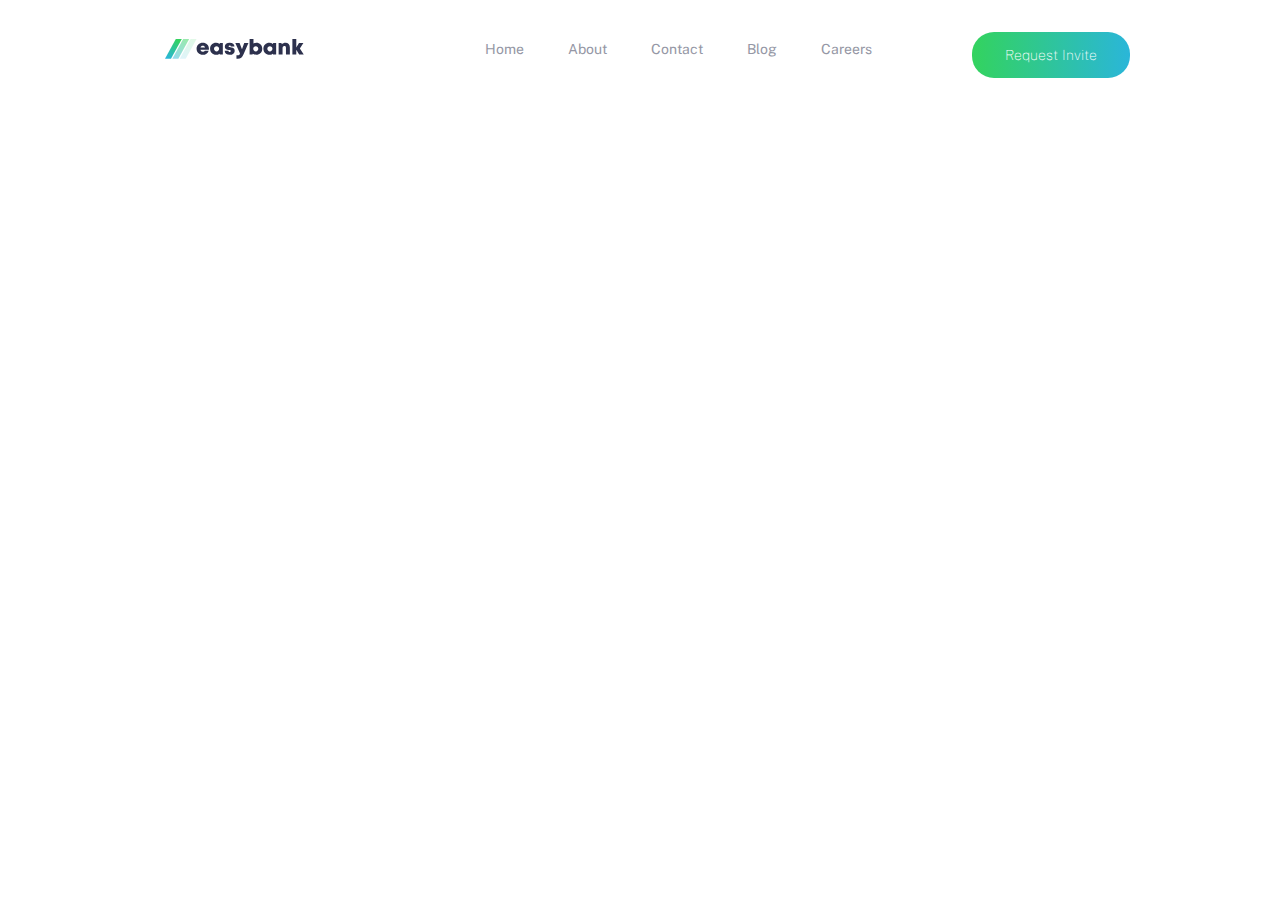
==== Solotion/html/request_invate.html @ 1f6808a9 "add invate page and put header in js component" ====
<!DOCTYPE html>
<html>
    <head>
        <link rel="stylesheet" type="text/css" href="../css/navbar.css">
        <link rel="stylesheet" type="text/css" href="../css/first-section.css">
        <link rel="stylesheet" type="text/css" href="../css/second-section.css">
        <link rel="stylesheet" type="text/css" href="../css/third-section.css">
        <link rel="stylesheet" type="text/css" href="../css/footer.css">
        <meta name="viewport" content="width=device-width, initial-scale=1.0">
        <script src="../components/header.js" type="text/javascript" defer></script>

        <link rel="preconnect" href="https://fonts.googleapis.com">
        <link rel="preconnect" href="https://fonts.gstatic.com" crossorigin>
        <link href="https://fonts.googleapis.com/css2?family=Public+Sans:wght@300&display=swap" rel="stylesheet">
    </head>

<body>
    <header-component></header-component>
</body>
---- Solotion/css/navbar.css ----
*{transition:all 0.3s ease-in-out;}

body{
    margin: 0;
}


.button{
    border-radius: 22px;
    float: right;
    margin-top: 8px;
    margin-right: 150px;
    padding: 15px 33px;
	border: none;
	text-decoration: none;
    font-family: 'Public Sans', sans-serif;
	font-size: 14px;
    font-weight: 100;
	color: #FFFFFF;
	background: linear-gradient(to right, #33D35E, #2AB6D9);
}


button:hover {
    opacity: 40%;
}
---- Solotion/css/first-section.css ----
body{
    width: 100%;
    margin: 0;
    font-family: 'Public Sans', sans-serif;

}

.digital-marketing{
    padding: 20px 40px 40px;
    background-color: #FAFAFA;
    width: 100%;
    height: 666px;
    position: relative;
}

.content{
    margin-top: 200px;
    margin-left: 100px;
    display: inline-block;
    width: 450px;
}

.digital-marketing .content #title{
    margin-top: 0;
    font-size: 56px;
    font-weight: 100;
    line-height: 1.143;
    color: #2D314D;
}
p{
    line-height: 1.556;
    font-size: 18px;
    font-weight: 400;
    color: #9597A5;
}
.nav-button.first-section{
    float: left;
}
.digital-marketing .image-mockups {
    position: absolute;
    top: -140px;
    left: 1000px;
    z-index: 2;
}

.digital-marketing .bg-intro-desktop{
    position: absolute;
    top: -250px;
    left: 700px;
    z-index: 1;
    
}
---- Solotion/css/second-section.css ----
.why-us{
    
    background-color: #F4F5F7;
    width: 100%;
    height: 676px;
    position: relative;
}
.why-us .why-us-content{
    margin-left: 165px;
    width: 635px;
    margin-top: 96px;
    display: inline-block;
}

.section-title{
    font-weight: 100;
    font-size: 40px;
    line-height: 1.6;
    color: #2D314D;
}
.grid-container {
    margin-left: 125px;
    width:100%;
}
.grid-container>div {
    padding: 30px;
    margin-bottom: 94px;
    width: 255px;
    height: 278px;
    vertical-align: top;
    display: inline-block;
    *display: inline;
    zoom: 1;
   
}
span {
    display: inline-block;
    font-size: 0;
    line-height: 0
}
h3{
    font-weight: 100;
    font-size: 24px;
    line-height: 1.6;
    color: #2D314D;
}
---- Solotion/css/third-section.css ----
.last-articles{
    background-color: #FAFAFA;
    width: 100%;
    height: 750px;
    position: relative;
}
.last-articles .last-articles-content{
    margin-left: 165px;
    width: 635px;
    margin-top: 80px;
    display: inline-block;
}
#container {
    margin-left: 165px;
    width:100%;
}
#container>div {
    padding: 30px;
    width: 255px;
    height: 395px;
    vertical-align: top;
    display: inline-block;
    *display: inline;
    zoom: 1;
   
}
span {
    display: inline-block;
    font-size: 0;
    line-height: 0
}

#container .image-content{
    box-sizing: border-box;
    background-color: #FFFFFF;
    
}

#container .article-creator{
    font-size: 10px;
    font-weight: 400;
    line-height: 1.8;
    color: #9597A5;
    margin: 0px 0 0 24px;
    padding: 0;
   
}
#container .article-title{
    padding: 0 24px 0 24px;
    font-size: 16px;
    font-weight: 100;
    line-height: 1.25;
    color: #2D314D;
}

#container .article-title:hover{
    color: #30C88F;
}

#container .article-description{
    padding: 0 24px 24px 24px;
    font-size: 13px;
    font-weight: 400;
    line-height: 1.38;
    color: #9597A5;
}
#container img{
    width: 100%;
    height: 200px;
    display: block;
    border-radius: 5px 5px 0 0;
}
---- Solotion/css/footer.css ----
.footer-section{
    background-color: #2D314D;
    width: 100%;
    height: 300px;
    text-align: justify;
    position: absolute;
    color: #FFFFFF;
}

.footer-section>div{
    padding: 70px;
    vertical-align: top;
    display: inline-block;
    *display: inline;
    zoom: 1;
}

.footer-section ul{
    list-style:none;
    font-weight: 400;
    color: #FFFFFF;
    font-size: 15px;
    line-height: 1.733;
    position: relative;

}

.footer-section ul li{
    padding: 7px;
}
.footer-section ul li:hover{
    color: #30C88F;
}

#social-container{
    text-align: justify;
    width:100%;
    position: relative;
    top: 60px;

}

#social-container>div{
    padding: 5px;
    display: inline-block;
    *display: inline;
    zoom: 1;
}


span {
    display: inline-block;
    font-size: 0;
    line-height: 0
}

.copyright a{
    text-align: justify;
    width:100%;
    color: #FFFFFF;
    font-size:13px;
    position: relative;
    top: 60px;
    right: -165px;


}

.footer-section .logo{
    position: relative;
    left: -165px;
}

.footer-section button{
    position: relative;
    right: -160px;
}
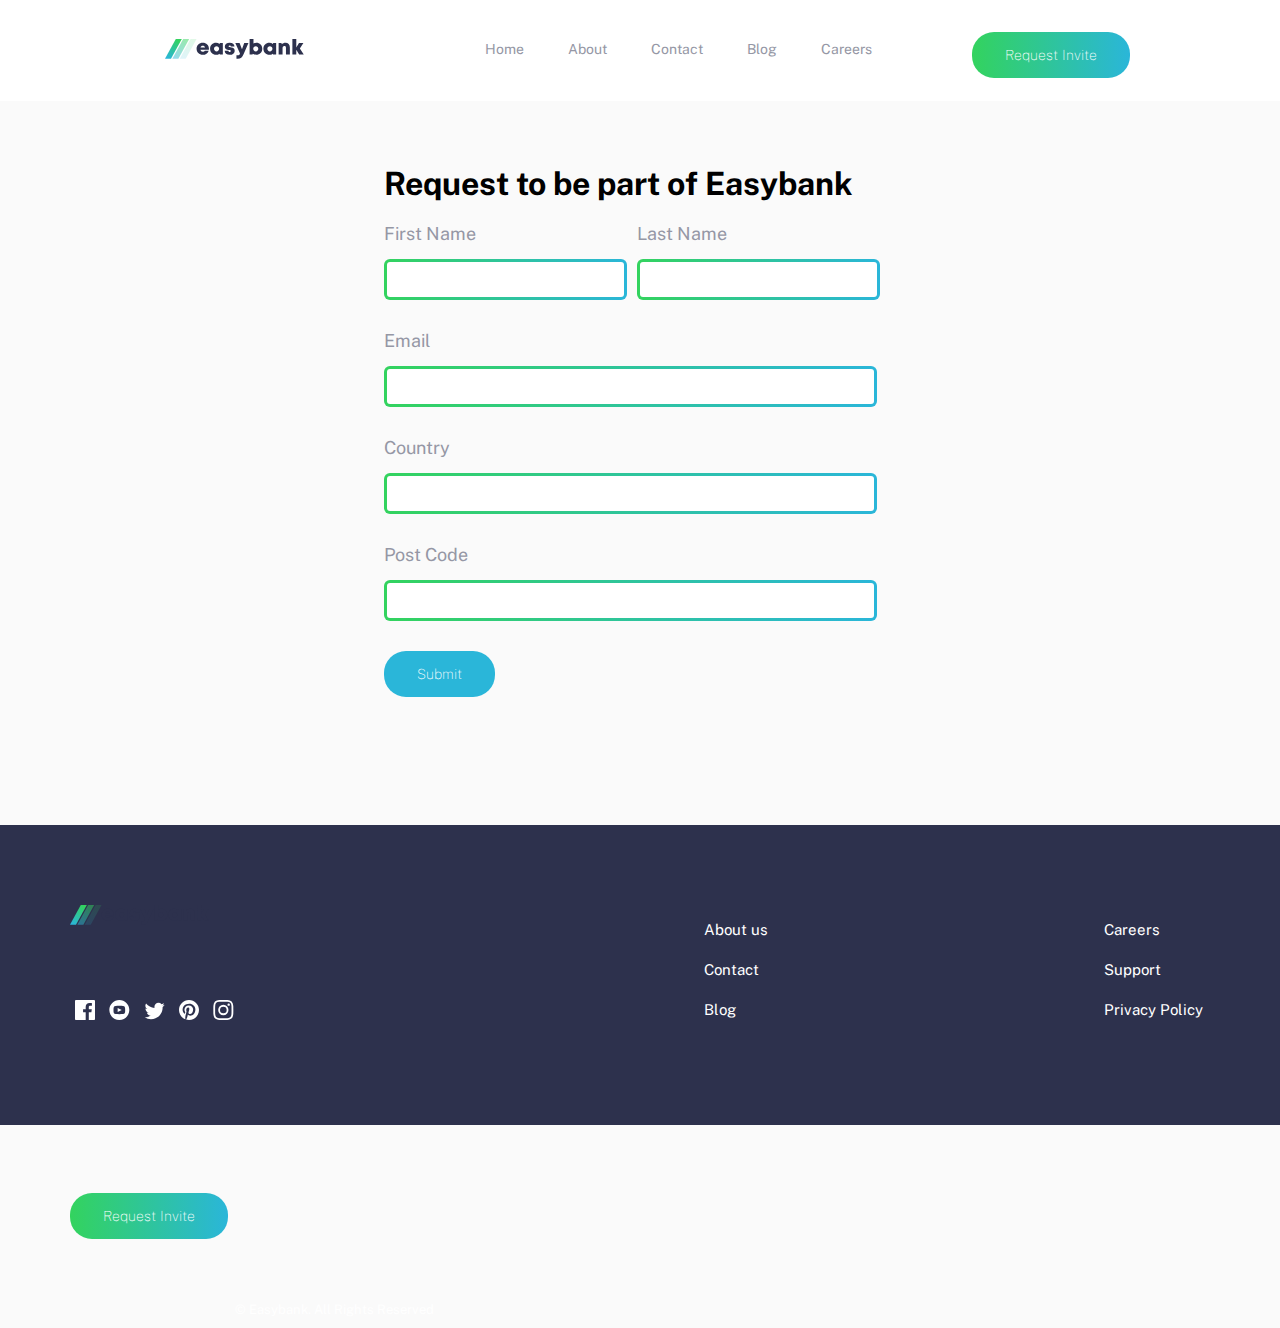
==== commit b9daf118: "add request invite form" ====
--- a/Solotion/html/request_invate.html
+++ b/Solotion/html/request_invate.html
@@ -8,6 +8,9 @@
         <link rel="stylesheet" type="text/css" href="../css/footer.css">
         <meta name="viewport" content="width=device-width, initial-scale=1.0">
         <script src="../components/header.js" type="text/javascript" defer></script>
+        <link rel="stylesheet" type="text/css" href="../css/request_invite.css">
+        <script src="../components/footer.js" type="text/javascript" defer></script>
+
 
         <link rel="preconnect" href="https://fonts.googleapis.com">
         <link rel="preconnect" href="https://fonts.gstatic.com" crossorigin>
@@ -16,4 +19,31 @@
 
 <body>
     <header-component></header-component>
+    <div class="container">
+        <h1 id = "request-title">Request to be part of Easybank</h1>
+        <form class = "inline-form">
+            <div  style="float:left;">
+                <label class="fName" for="First_Name">First Name</label>
+                <input name="first_name" id="First_Name" type="text"/>
+            </div>
+            <div  style="float:left;">
+                <label class="lName" for="Name">Last Name</label>
+                <input  name="last_name" id="Last_Name" type="text">
+            </div>
+
+            <br style="clear:both;" />
+
+            <label for="email"> Email</label>
+            <input name="email" id="email" type="email"/>
+
+            <label for="country"> Country</label>
+            <input name="country" id="country" type="text"/>
+
+            <label for="post-code"> Post Code</label>
+            <input name="post-code" id="post-code" type="text"/>
+        </form>
+        <input class="button-request"type=button onClick="alert(message)"
+        value='Submit'>
+    </div>
+    <footer-component></footer-component>
 </body>
--- a/Solotion/css/first-section.css
+++ b/Solotion/css/first-section.css
@@ -2,7 +2,6 @@
     width: 100%;
     margin: 0;
     font-family: 'Public Sans', sans-serif;
-
 }
 
 .digital-marketing{
--- a/Solotion/css/request_invite.css
+++ b/Solotion/css/request_invite.css
@@ -0,0 +1,64 @@
+* {box-sizing: border-box;}
+body{
+    background-color: #FAFAFA;
+}
+
+.container{    
+    margin: 5% 0 10% 30%;
+}
+
+.request-title{
+
+    font-size: 56px;
+    font-weight: 100;
+    line-height: 1.143;
+    color: #2D314D;
+}
+
+.inline-form input{
+    margin: 15px 10px 30px 0;
+    padding: 10px 30px;
+    background-color: #fff;
+    border: double 3px transparent;
+    border-radius: 6px;
+    background-image: linear-gradient(white, white), 
+                    linear-gradient(to right, #33D35E, #2AB6D9);
+    background-origin: border-box;
+    background-clip: padding-box, border-box;
+    outline: none ;
+}
+
+
+.inline-form label{
+    color: #9597A5;
+    font-size: 18px;
+    font-weight: 400px;
+}
+
+#country, #post-code, #email{
+    padding-right: 280px;
+}
+input, label {
+    display:block;
+}
+
+.button-request{
+    border-radius: 22px;
+    margin-top: 8px;
+    padding: 15px 33px;
+	border: none;
+	text-decoration: none;
+    font-family: 'Public Sans', sans-serif;
+	font-size: 14px;
+    font-weight: 100;
+	color: #FFFFFF;
+	background:  #2AB6D9;
+}
+
+.button-request:hover{
+	background: linear-gradient(to right, #33D35E, #2AB6D9);
+
+}
+
+    
+
